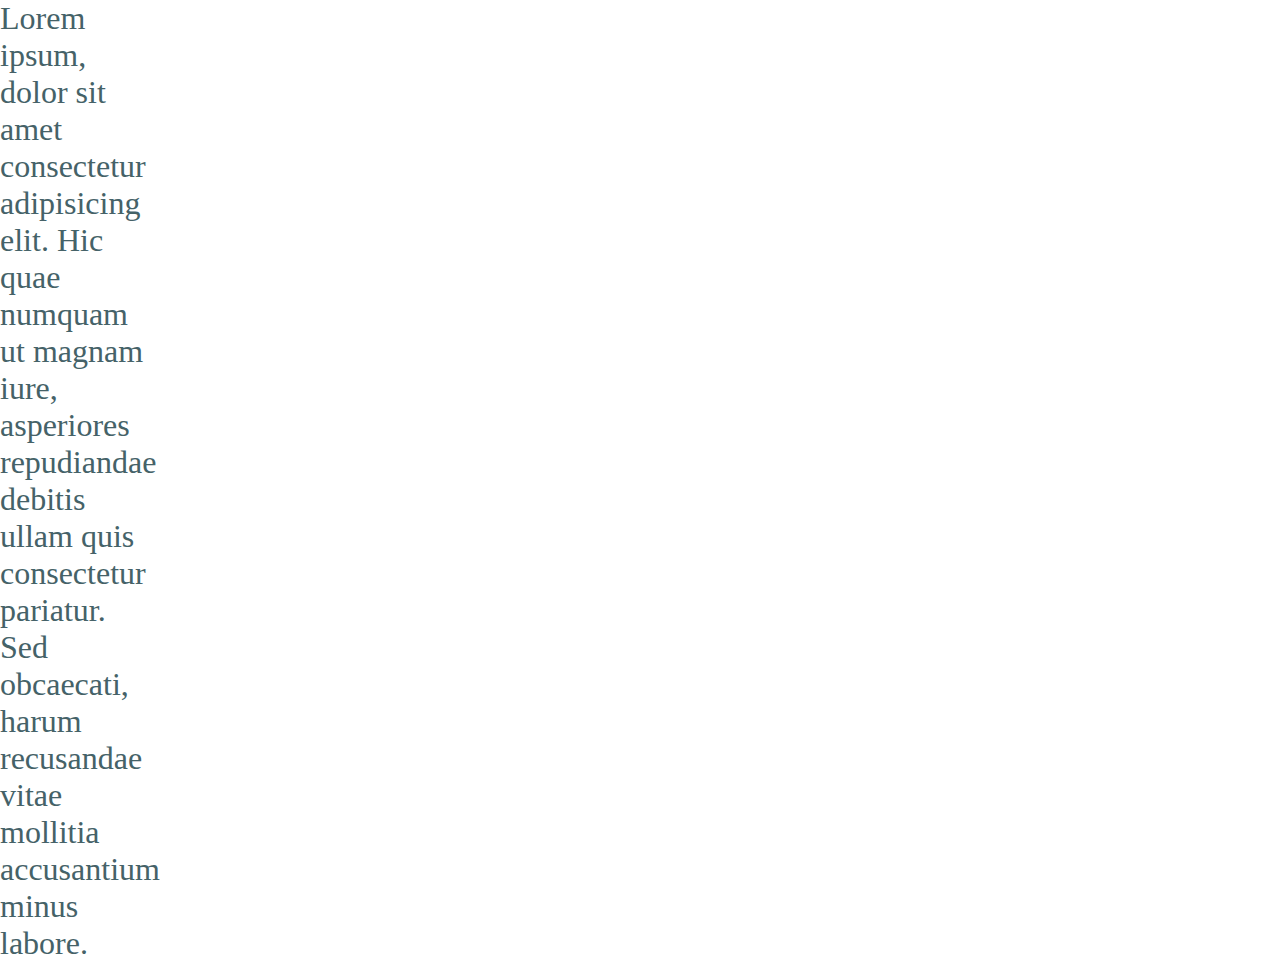
==== html/cv.html @ 2fe511b2 "clean du css et ajout du protopote raider" ====
<!DOCTYPE html>
<html lang="fr">
    <head>
        <meta charset="utf-8">
        <title>Le site de SombrePigeon</title>
        <link rel="stylesheet" href="css/style.css">
    </head>
    <body>
        Lorem ipsum, dolor sit amet consectetur adipisicing elit. Hic quae numquam ut magnam iure, asperiores repudiandae debitis ullam quis consectetur pariatur. Sed obcaecati, harum recusandae vitae mollitia accusantium minus labore.
    </body>
</html>
---- html/css/style.css ----
@import url(base.css);

body
{
    color: var(--color-theme-4);
    font-size: 2em;
    grid-template-rows: 
        min-content
        1fr
        min-content;
    grid-template-columns: min-content 1fr;
}

header,
nav,
footer
{
    background-color: var(--color-theme-1);
}

header,
footer
{
    grid-column: 1 /span 2;
    z-index: 1;
}

header
{
    font-size: 2em;
    text-align: center;
    box-shadow: 0px 1px 6px 0px rgba(0, 0, 0, 0.6);
}

nav
{
    grid-template-columns: min-content;
    grid-template-rows: min-content;
    grid-auto-rows: min-content;
    padding: var(--base-padding);
    gap: var(--base-padding);
    justify-content: center;
    overflow-y: scroll;
    
}


main
{
    background-color: var(--color-theme-2);
    overflow-y: scroll;
}

/*next 2 to render only one article 
-- last one is render whenthe target is empty*/
main > article:target ~ article:last-child,
main > article {
    display: none;
}

/* :last-child works, but for some reason article:last-child will not */
main > :last-child, main > article:target {
    display: grid;
    animation: fadeIn linear 1s;
}

article[id]::before,
section[id]::before
{
    content: attr(id);
    text-decoration: underline;
    text-transform:capitalize;
}

article,
section
{ 
    grid-template-columns: 1fr;
    grid-template-rows: min-content;
    grid-auto-rows: min-content;
}

article,
section
{
    padding: var(--base-padding);
    gap: var(--base-padding);
}

section
{
    padding-top: 0;
    padding-right: 0;
    padding-bottom: 0;
}

footer
{
    text-align: right;
    font-size: 0.8;
    box-shadow: 0px -1px 6px 0px rgba(0, 0, 0, 0.6);
}

a
{
    background-color: var(--color-theme-3);
    border-radius: 0.5em;
    padding: 0.4em;
    text-align: center;
    box-shadow: 1px 1px 6px 0px rgba(0, 0, 0, 0.6);
    transition: box-shadow 0.15s ease-in-out;
    text-decoration: none;
}

a, a:visited
{
    color: var(--color-theme-1);
}

a:hover
{
    box-shadow: 1px 1px 6px 6px rgba(0, 0, 0, 0.6);
}
/*lets go clean*/
article#twitch,
article#protopotes
{
    grid-template-rows: min-content min-content 1fr;
}

article#twitch > section:last-of-type,
article#protopotes > section:last-of-type
{
    grid-template-rows: 1fr min-content;
    padding-left: 0;
    gap: 0;
}

cite
{
    text-align: right;
    font-size: 0.6em;
}

@keyframes fadeIn {
    0% {opacity:0;}
  100% {opacity:1;}
}

@media screen and (orientation:portrait) {
    body
    {
        font-size: 3em;
    }
    nav
    {
        display: none;
    }
    main
    {
        grid-column: 1/span 2;
    }
}
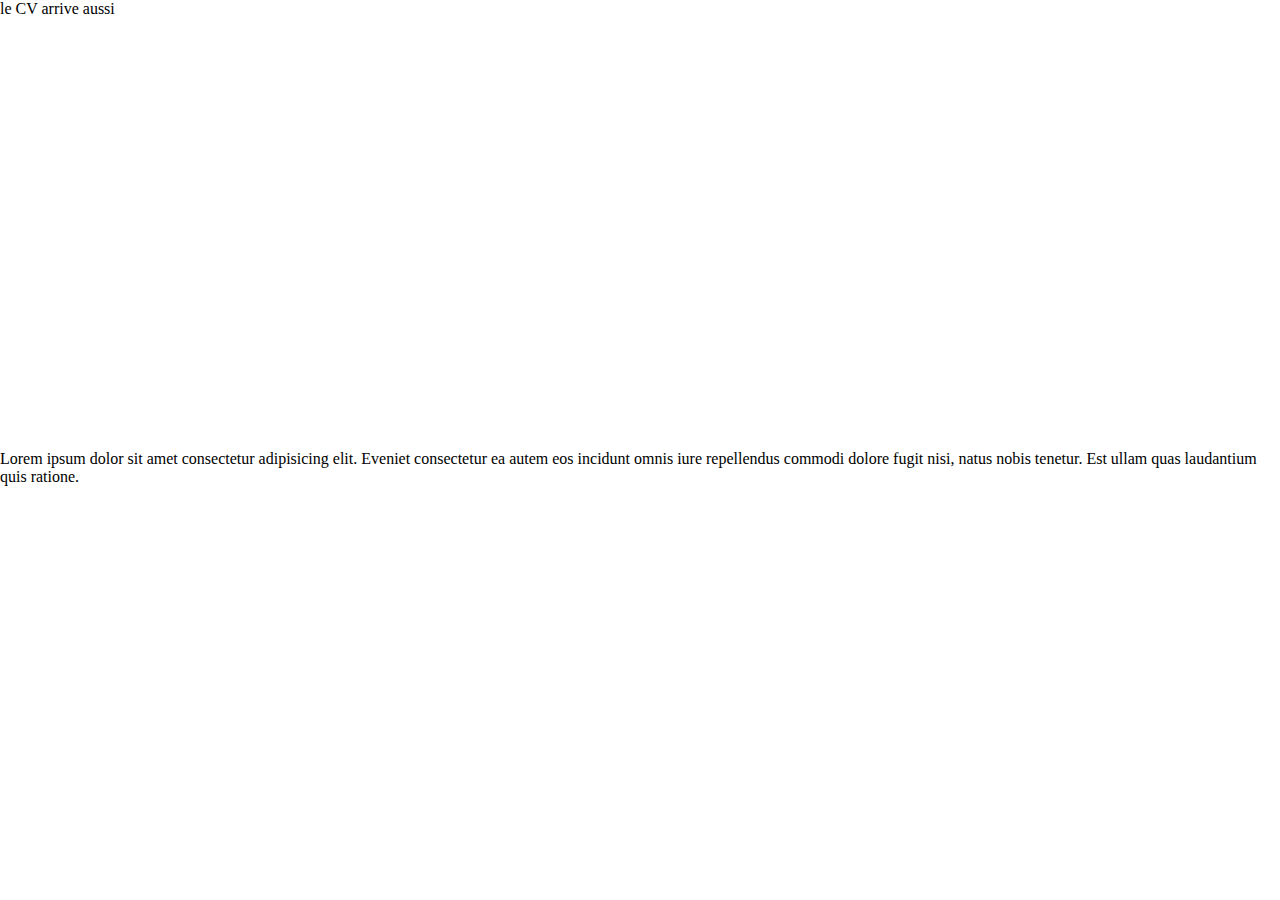
==== commit 4043a44b: "rework title html, replace protopotes page by website's link add cv" ====
--- a/html/cv.html
+++ b/html/cv.html
@@ -3,9 +3,12 @@
     <head>
         <meta charset="utf-8">
         <title>Le site de SombrePigeon</title>
-        <link rel="stylesheet" href="css/style.css">
+        <link rel="stylesheet" href="css/cv.css">
     </head>
     <body>
-        Lorem ipsum, dolor sit amet consectetur adipisicing elit. Hic quae numquam ut magnam iure, asperiores repudiandae debitis ullam quis consectetur pariatur. Sed obcaecati, harum recusandae vitae mollitia accusantium minus labore.
+            <header>le CV arrive aussi</header>
+            <main>
+                Lorem ipsum dolor sit amet consectetur adipisicing elit. Eveniet consectetur ea autem eos incidunt omnis iure repellendus commodi dolore fugit nisi, natus nobis tenetur. Est ullam quas laudantium quis ratione.
+            </main>
     </body>
 </html>--- a/html/css/cv.css
+++ b/html/css/cv.css
@@ -0,0 +1 @@
+@import url(base.css);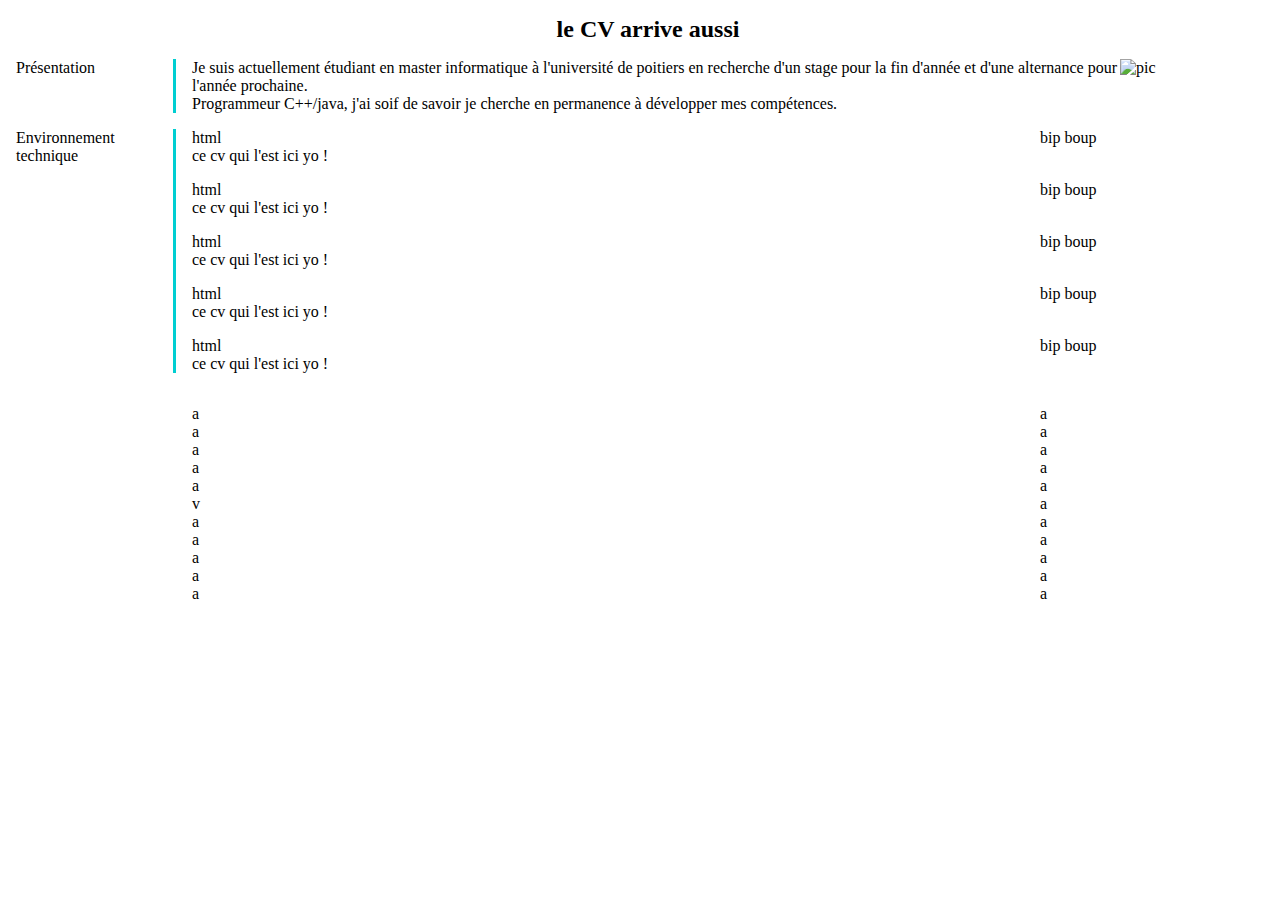
==== commit d082ac4d: "base structure" ====
--- a/html/cv.html
+++ b/html/cv.html
@@ -8,7 +8,99 @@
     <body>
             <header>le CV arrive aussi</header>
             <main>
-                Lorem ipsum dolor sit amet consectetur adipisicing elit. Eveniet consectetur ea autem eos incidunt omnis iure repellendus commodi dolore fugit nisi, natus nobis tenetur. Est ullam quas laudantium quis ratione.
+                <article id="presentation">
+                  <header>
+                      Présentation
+                  </header>
+                  <section>
+                    <section>
+                      <p>
+                        Je suis actuellement étudiant en master informatique à l'université de poitiers
+                        en recherche d'un stage pour la fin d'année et d'une alternance pour l'année
+                        prochaine.
+                      </p>
+                      <p>
+                        Programmeur C++/java, j'ai soif de savoir je cherche en permanence à
+                        développer mes compétences.
+                      </p>
+                    </section>
+                    <aside>
+                      <img src="id.jpg" alt="pic">
+                    </aside>
+                  </section>
+                </article>
+            
+                  <article id="environnement_technique">
+                    <header>
+                      Environnement technique
+                    </header>
+                    <section >
+                      <header>
+                        html
+                      </header>
+                      <section>
+                        ce cv qui l'est ici yo !
+                      </section>
+                      <aside>
+                        bip boup
+                      </aside>
+
+                      <header>
+                        html
+                      </header>
+                      <section>
+                        ce cv qui l'est ici yo !
+                      </section>
+                      <aside>
+                        bip boup
+                      </aside><header>
+                        html
+                      </header>
+                      <section>
+                        ce cv qui l'est ici yo !
+                      </section>
+                      <aside>
+                        bip boup
+                      </aside><header>
+                        html
+                      </header>
+                      <section>
+                        ce cv qui l'est ici yo !
+                      </section>
+                      <aside>
+                        bip boup
+                      </aside><header>
+                        html
+                      </header>
+                      <section>
+                        ce cv qui l'est ici yo !
+                      </section>
+                      <aside>
+                        bip boup
+                      </aside>
+                    </section>
+              
+                  </article>
+              
+                  <article id="formation">
+                    <section>
+                    </section>
+                    <section>
+                      <p>a</p>
+                      <p>a</p>
+                      <p>a</p>
+                      <p>a</p>
+                      <p>a</p>
+                      <p>a</p>
+                      <p>a</p>
+                      <p>a</p><p>a</p>
+                      <p>a</p>v<p>a</p><p>a</p><p>a</p><p>a</p><p>a</p>
+                      <p>a</p><p>a</p><p>a</p>
+                      <p>a</p><p>a</p><p>a</p>
+                    </section>
+                  </article>
+                  <article id="contact_me">
+                  </article>
             </main>
     </body>
 </html>--- a/html/css/cv.css
+++ b/html/css/cv.css
@@ -1 +1,96 @@
-@import url(base.css);+@import url(base.css);
+
+
+body
+{
+    overflow-y: scroll;
+    scroll-behavior: smooth;
+    background: linear-gradient(135deg, var(--color-lv2),var(--color-lv4));
+}
+
+/*mode document*/
+body,
+body *
+{
+    grid-template-rows: min-content;
+    grid-auto-rows: min-content;
+}
+
+/*pour faire une marge yay, c'est trop propre :'( */
+body
+{
+    margin: 1em;
+    width: calc(100% - 1em);
+}
+
+/*gaps*/
+body,
+body>main,
+body>main>article
+{
+    gap: 1em;
+}
+
+body>main>article>section>aside:not(:first-of-type),
+body>main>article>section>header:not(:first-of-type)
+{
+    margin-top: 1em;
+}
+
+/**/
+body>header
+{
+    font-size: 1.5em;
+    font-weight: bold;
+    text-align: center;
+    background-color: var(--color-lv5);
+}
+/*structure des articles*/
+body>main>article
+{
+    grid-template-columns: 10em 1fr;
+}
+
+body>main>article>header
+{
+    grid-column: 1;
+    border-right: darkturquoise solid;
+}
+
+body>main>article>section
+{
+    grid-column: 2;
+    grid-template-columns: 1fr 15em ;
+    grid-auto-flow: dense;
+}
+
+body>main>article>section>header
+{
+    grid-column: 1;
+}
+
+body>main>article>section>section
+{
+    grid-column: 1;
+}
+
+body>main>article>section>aside
+{
+    grid-column: 2;
+    grid-row :span 2;
+}
+
+/*spécific présentation*/
+body>main>article[id="presentation"]>section
+{
+    grid-template-columns: 1fr 10em;
+}
+
+
+footer
+{
+    font-size: 0.7em;
+    text-align: right;
+    background-color: var(--color-lv2);
+}
+
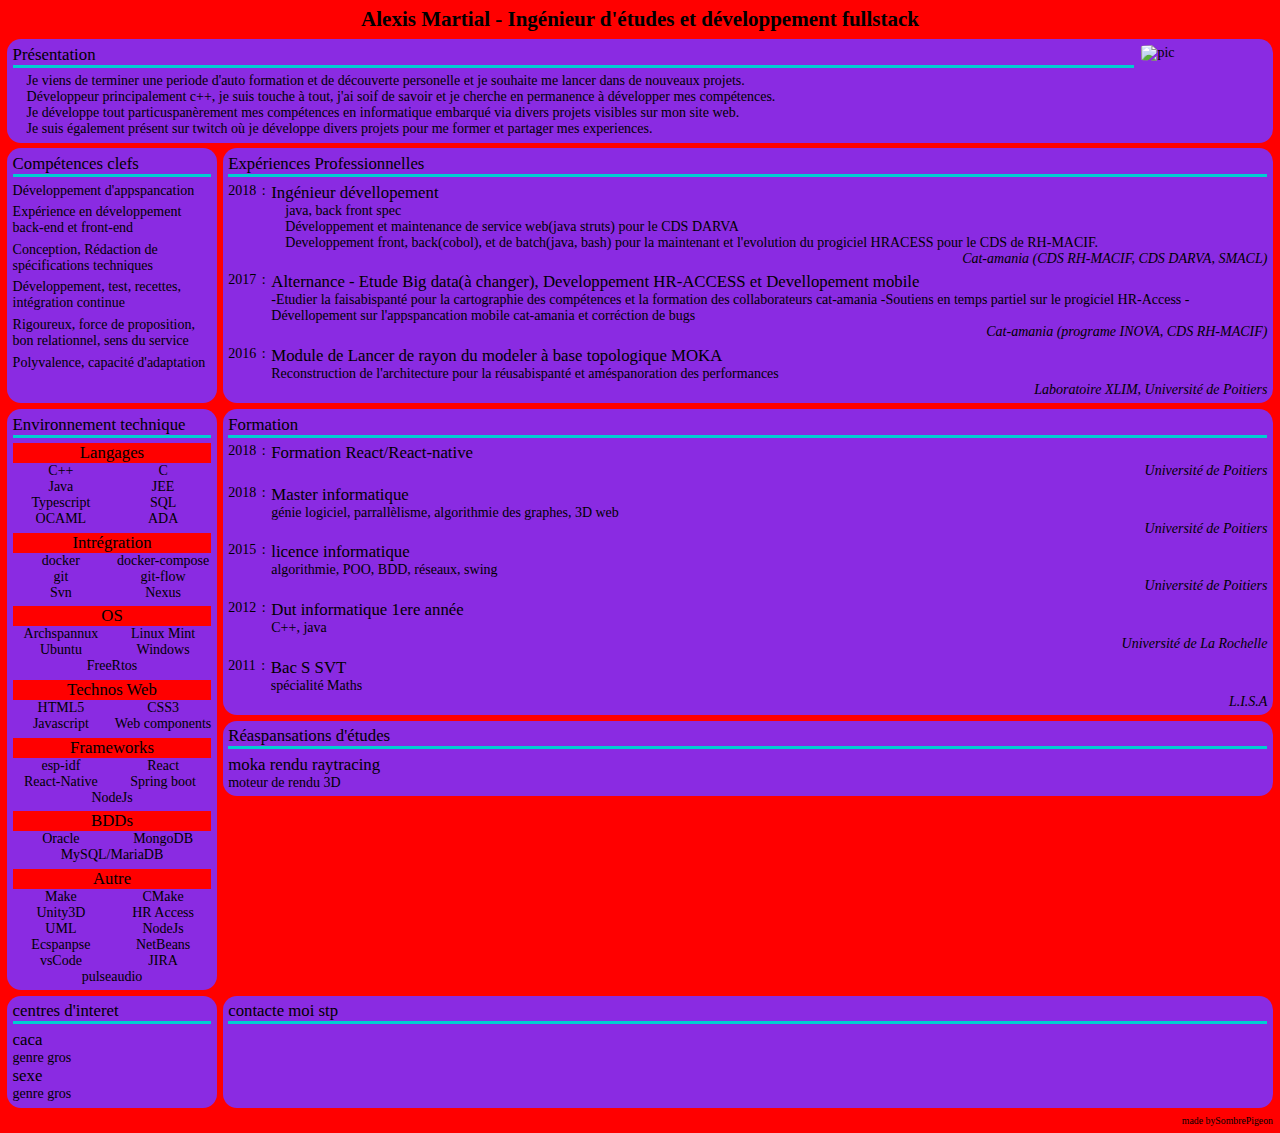
==== commit 77b5a82f: "change on build system and save tmp" ====
--- a/html/cv.html
+++ b/html/cv.html
@@ -1,106 +1,296 @@
 <!DOCTYPE html>
 <html lang="fr">
-    <head>
-        <meta charset="utf-8">
-        <title>Le site de SombrePigeon</title>
-        <link rel="stylesheet" href="css/cv.css">
-    </head>
+  <head>
+    <meta charset="utf-8">
+    <title>Le CV de SombrePigeon</title>
+    <link rel="stylesheet" href="css/cv.css">
+  </head>
     <body>
-            <header>le CV arrive aussi</header>
-            <main>
-                <article id="presentation">
-                  <header>
-                      Présentation
-                  </header>
-                  <section>
-                    <section>
-                      <p>
-                        Je suis actuellement étudiant en master informatique à l'université de poitiers
-                        en recherche d'un stage pour la fin d'année et d'une alternance pour l'année
-                        prochaine.
-                      </p>
-                      <p>
-                        Programmeur C++/java, j'ai soif de savoir je cherche en permanence à
-                        développer mes compétences.
-                      </p>
-                    </section>
-                    <aside>
-                      <img src="id.jpg" alt="pic">
-                    </aside>
-                  </section>
-                </article>
-            
-                  <article id="environnement_technique">
-                    <header>
-                      Environnement technique
-                    </header>
-                    <section >
-                      <header>
-                        html
-                      </header>
-                      <section>
-                        ce cv qui l'est ici yo !
-                      </section>
-                      <aside>
-                        bip boup
-                      </aside>
+      <header>Alexis Martial - Ingénieur d'études et développement fullstack</header>
+      <main>
+        <article id="presentation">
+          <header>
+              Présentation
+          </header>
+          <section>
+            <p>
+                Je viens de terminer une periode d'auto formation et de découverte personelle 
+                et je souhaite me lancer dans de nouveaux projets.
+            </p>
+            <p>
+                Développeur principalement c++, je suis touche à tout, j'ai soif de savoir et 
+                je cherche en permanence à développer mes compétences.
+            </p>
+            <p>
+                Je développe tout particuspanèrement mes compétences en informatique embarqué via divers 
+                projets visibles sur mon site web.
+            </p>
+            <p>
+              Je suis également présent sur twitch où je développe divers projets pour me former 
+              et partager mes experiences.
+            </p>
+          </section>
+          <aside>
+              <img src="id.jpg" alt="pic">
+          </aside>
+        </article>
 
-                      <header>
-                        html
-                      </header>
-                      <section>
-                        ce cv qui l'est ici yo !
-                      </section>
-                      <aside>
-                        bip boup
-                      </aside><header>
-                        html
-                      </header>
-                      <section>
-                        ce cv qui l'est ici yo !
-                      </section>
-                      <aside>
-                        bip boup
-                      </aside><header>
-                        html
-                      </header>
-                      <section>
-                        ce cv qui l'est ici yo !
-                      </section>
-                      <aside>
-                        bip boup
-                      </aside><header>
-                        html
-                      </header>
-                      <section>
-                        ce cv qui l'est ici yo !
-                      </section>
-                      <aside>
-                        bip boup
-                      </aside>
-                    </section>
-              
-                  </article>
-              
-                  <article id="formation">
-                    <section>
-                    </section>
-                    <section>
-                      <p>a</p>
-                      <p>a</p>
-                      <p>a</p>
-                      <p>a</p>
-                      <p>a</p>
-                      <p>a</p>
-                      <p>a</p>
-                      <p>a</p><p>a</p>
-                      <p>a</p>v<p>a</p><p>a</p><p>a</p><p>a</p><p>a</p>
-                      <p>a</p><p>a</p><p>a</p>
-                      <p>a</p><p>a</p><p>a</p>
-                    </section>
-                  </article>
-                  <article id="contact_me">
-                  </article>
-            </main>
+        <article id="competences_clefs">
+          <header>
+              Compétences clefs
+          </header>
+          <span>Développement d'appspancation</span>
+          <span>Expérience en développement back-end et front-end</span>
+          <span>Conception, Rédaction de spécifications techniques</span>
+          <span>Développement, test, recettes, intégration continue</span>
+          <span>Rigoureux, force de proposition, bon relationnel, sens du service</span>
+          <span>Polyvalence, capacité d'adaptation</span>
+        </article>
+        <article id="environnement_technique">
+          <header>
+            Environnement technique
+          </header>
+          <section>
+            <header>
+              Langages
+            </header>
+            <span>C++</span>
+            <span>C</span>
+            <span>Java</span>
+            <span>JEE</span>
+            <span>Typescript</span>
+            <span>SQL</span>
+            <span>OCAML</span>
+            <span>ADA</span>
+          </section>
+          <section>
+            <header>
+              Intrégration
+            </header>
+            <span>docker</span>
+            <span>docker-compose</span>
+            <span>git</span>
+            <span>git-flow</span>
+            <span>Svn</span>
+            <span>Nexus</span>
+          </section>
+          <section>
+            <header>
+              OS
+            </header>
+            <span>Archspannux</span>
+            <span>Linux Mint</span>
+            <span>Ubuntu</span>
+            <span>Windows</span>
+            <span>FreeRtos</span>
+          </section>
+          <section>
+            <header>
+              Technos Web
+            </header>
+            <span>HTML5</span>
+            <span>CSS3</span>
+            <span>Javascript</span>
+            <span>Web components</span>
+          </section>
+          <section>
+            <header>
+              Frameworks
+            </header>
+            <span>esp-idf</span>
+            <span>React</span>
+            <span>React-Native</span>
+            <span>Spring boot</span>
+            <span>NodeJs</span>
+          </section>
+          <section>
+            <header>
+              BDDs
+            </header>
+            <span>Oracle</span>
+            <span>MongoDB</span>
+            <span>MySQL/MariaDB</span>
+          </section>
+          <section>
+            <header>
+              Autre
+            </header>
+            <span>Make</span>
+            <span>CMake</span>
+            <span>Unity3D</span>
+            <span>HR Access</span>
+            <span>UML</span>
+            <span>NodeJs</span>
+            <span>Ecspanpse</span>
+            <span>NetBeans</span>
+            <span>vsCode</span>
+            <span>JIRA</span>
+            <span>pulseaudio</span>
+          </section>
+        </article>
+        <article id="experiences_professionnelles">
+          <header>
+            Expériences Professionnelles
+          </header>
+          <section>
+            <time datetime="2018">
+            </time>
+            <header>
+              Ingénieur dévellopement
+            </header>
+            <span>
+              <p>
+                java, back front spec
+              </p>
+              <p>
+                Développement et maintenance de service web(java struts) pour le CDS DARVA
+              </p>
+              <p>
+                Developpement front, back(cobol), et de batch(java, bash) pour la maintenant 
+                et l'evolution du progiciel HRACESS pour le CDS de RH-MACIF.
+              </p>
+            </span>
+            <address>
+              Cat-amania (CDS RH-MACIF, CDS DARVA, SMACL)
+            </address>
+          </section>
+          <section>
+            <time datetime="2017">
+            </time>
+            <header>
+              Alternance - Etude Big data(à changer), Developpement HR-ACCESS et Devellopement mobile
+            </header>
+            <span>
+              -Etudier la faisabispanté pour la cartographie des compétences et la formation des collaborateurs cat-amania
+              -Soutiens en temps partiel sur le progiciel HR-Access
+              -Dévellopement sur l'appspancation mobile cat-amania et corréction de bugs
+            </span>
+            <address>
+              Cat-amania (programe INOVA, CDS RH-MACIF)
+            </address>
+          </section>
+          <section>
+            <time datetime="2016">
+            </time>
+            <header>
+              Module de Lancer de rayon du modeler à base topologique MOKA
+            </header>
+            <span>
+              Reconstruction de l'architecture pour la réusabispanté et améspanoration des performances
+            </span>
+            <address>
+              Laboratoire XLIM, Université de Poitiers
+            </address>
+          </section>
+        </article>
+        
+        <article id="formation">
+          <header>
+            Formation
+          </header>
+          <section >
+            <time datetime="2018">
+            </time>
+            <header>
+              Formation React/React-native
+            </header>
+            <address>
+              Université de Poitiers
+            </address>
+          </section>
+          <section>
+            <time datetime="2018">
+            </time>
+            <header>
+              Master informatique
+            </header>
+            <span>
+              génie logiciel, parrallèlisme, algorithmie des graphes, 3D web
+            </span>
+            <address>
+              Université de Poitiers
+            </address>
+          </section>
+          <section>
+            <time datetime="2015">
+            </time>
+            <header>
+              licence informatique
+            </header>
+            <span>
+              algorithmie, POO, BDD, réseaux, swing
+            </span>
+            <address>
+              Université de Poitiers
+            </address>
+          </section>
+          <section>
+            <time datetime="2012">
+            </time>
+            <header>
+              Dut informatique 1ere année
+            </header>
+            <span>
+              C++, java
+            </span>
+            <address>
+              Université de La Rochelle
+            </address>
+          </section>
+          <section>
+            <time datetime="2011">
+            </time>
+            <header>
+              Bac S SVT 
+            </header>
+            <span>
+              spécialité Maths
+            </span>
+            <address>
+              L.I.S.A
+            </address>
+          </section>
+        </article>
+
+        <article id="realisations_d_etudes">
+          <header>
+            Réaspansations d'études
+          </header>
+          <section>
+            <header>
+              moka rendu raytracing
+            </header>
+            <section>
+              moteur de rendu 3D
+            </section>
+          </section>
+        </article>
+        <article id="centres_d_interet">
+          <header>
+            centres d'interet
+          </header>
+          <section>
+            <header>
+              caca
+            </header>
+            <section>
+              genre gros
+            </section>
+            <header>
+              sexe
+            </header>
+            <section>
+              genre gros
+            </section>
+          </section>
+        </article>
+
+        <article id="contact_me">
+          <header>contacte moi stp</header>
+        </article>
+      </main>
+      <footer>
+        <span>made by </span><span>SombrePigeon</span>
+      </footer>
     </body>
 </html>--- a/html/css/cv.css
+++ b/html/css/cv.css
@@ -1,96 +1,17 @@
-@import url(base.css);
+@import url(cv/reset.css);
+@import url(cv/config.css);
+@import url(cv/document.css);
+@import url(cv/main.css);
+@import url(cv/articles.css);
+@import url(cv/articles/environnement_technique.css);
+@import url(cv/articles/experiences_et_formation.css);
+@import url(cv/articles/formation.css);
+@import url(cv/print.css);
 
 
-body
-{
-    overflow-y: scroll;
-    scroll-behavior: smooth;
-    background: linear-gradient(135deg, var(--color-lv2),var(--color-lv4));
-}
-
-/*mode document*/
-body,
-body *
-{
-    grid-template-rows: min-content;
-    grid-auto-rows: min-content;
-}
-
-/*pour faire une marge yay, c'est trop propre :'( */
-body
-{
-    margin: 1em;
-    width: calc(100% - 1em);
-}
-
-/*gaps*/
-body,
-body>main,
-body>main>article
-{
-    gap: 1em;
-}
-
-body>main>article>section>aside:not(:first-of-type),
-body>main>article>section>header:not(:first-of-type)
-{
-    margin-top: 1em;
-}
-
-/**/
-body>header
-{
-    font-size: 1.5em;
-    font-weight: bold;
-    text-align: center;
-    background-color: var(--color-lv5);
-}
-/*structure des articles*/
-body>main>article
-{
-    grid-template-columns: 10em 1fr;
-}
-
-body>main>article>header
-{
-    grid-column: 1;
-    border-right: darkturquoise solid;
-}
-
-body>main>article>section
-{
-    grid-column: 2;
-    grid-template-columns: 1fr 15em ;
-    grid-auto-flow: dense;
-}
-
-body>main>article>section>header
-{
-    grid-column: 1;
-}
-
-body>main>article>section>section
-{
-    grid-column: 1;
-}
-
-body>main>article>section>aside
-{
-    grid-column: 2;
-    grid-row :span 2;
-}
-
 /*spécific présentation*/
-body>main>article[id="presentation"]>section
-{
-    grid-template-columns: 1fr 10em;
-}
 
 
-footer
-{
-    font-size: 0.7em;
-    text-align: right;
-    background-color: var(--color-lv2);
-}
 
+
+
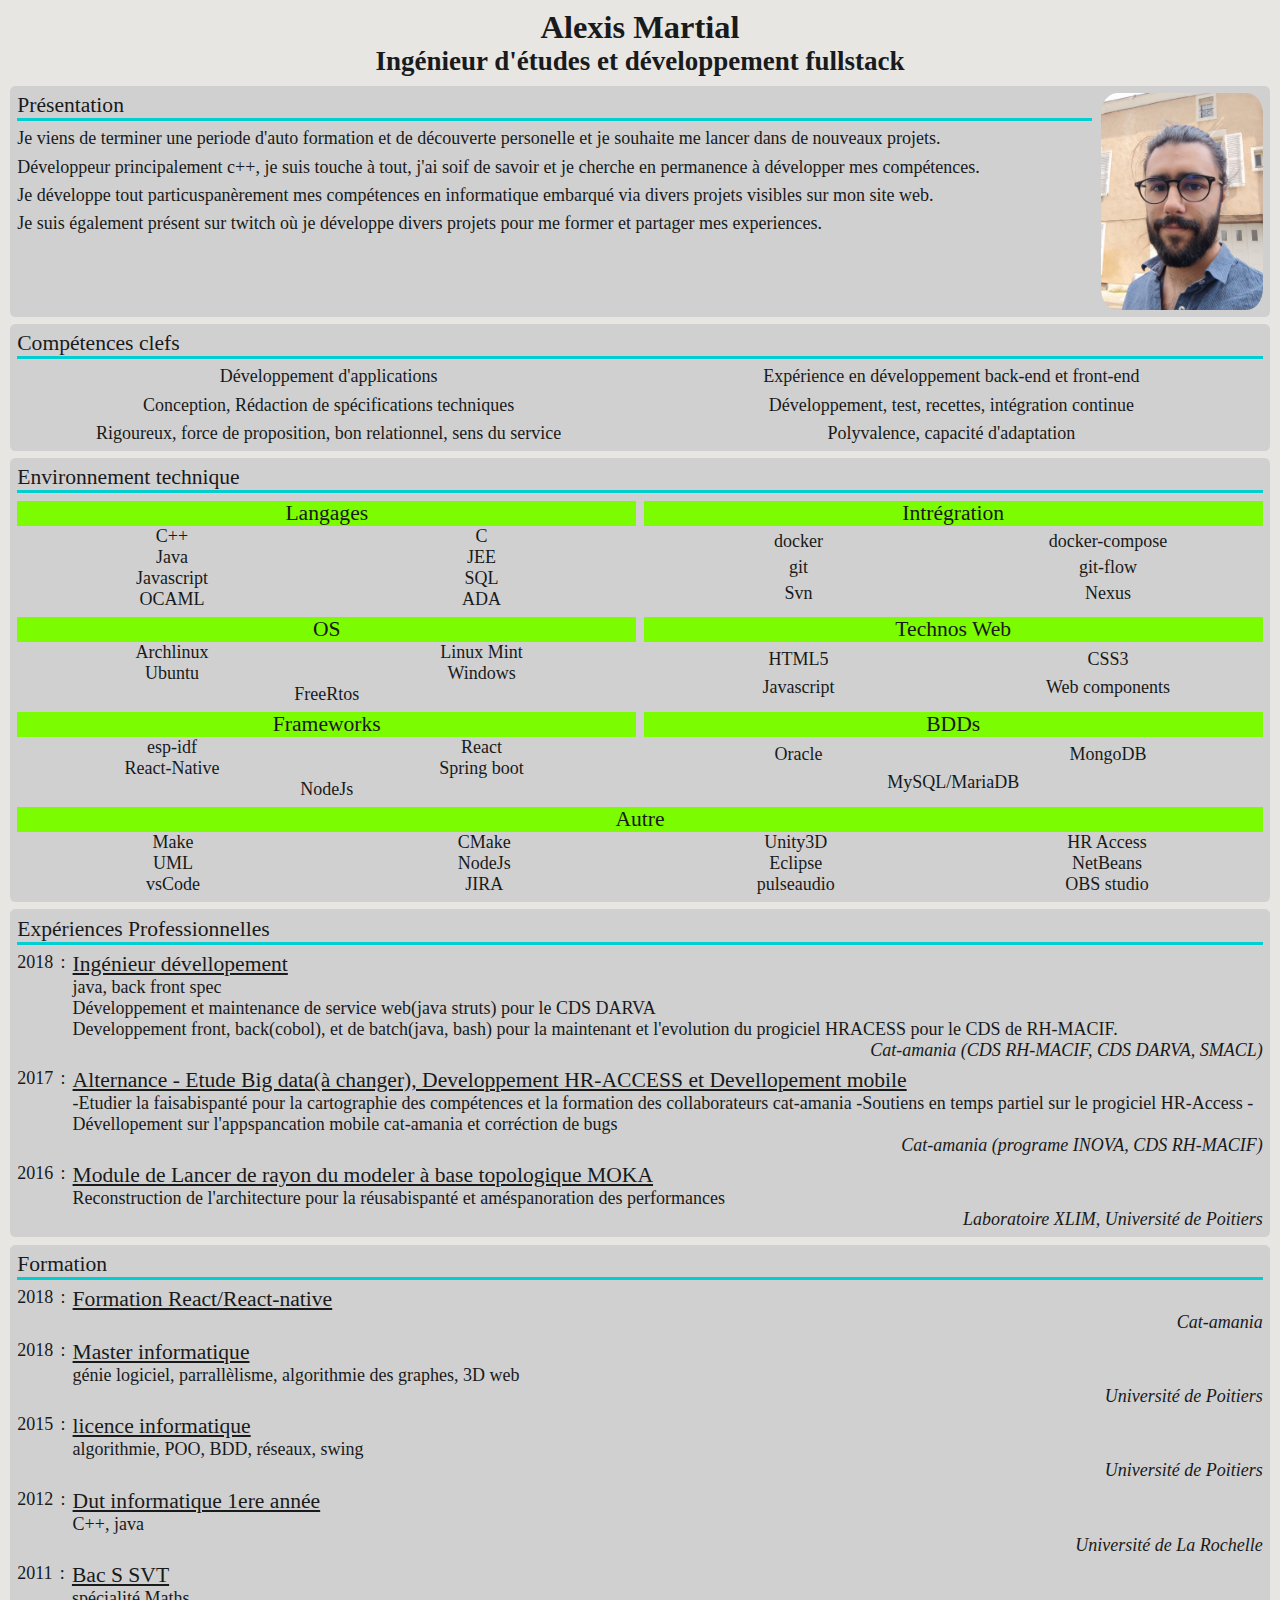
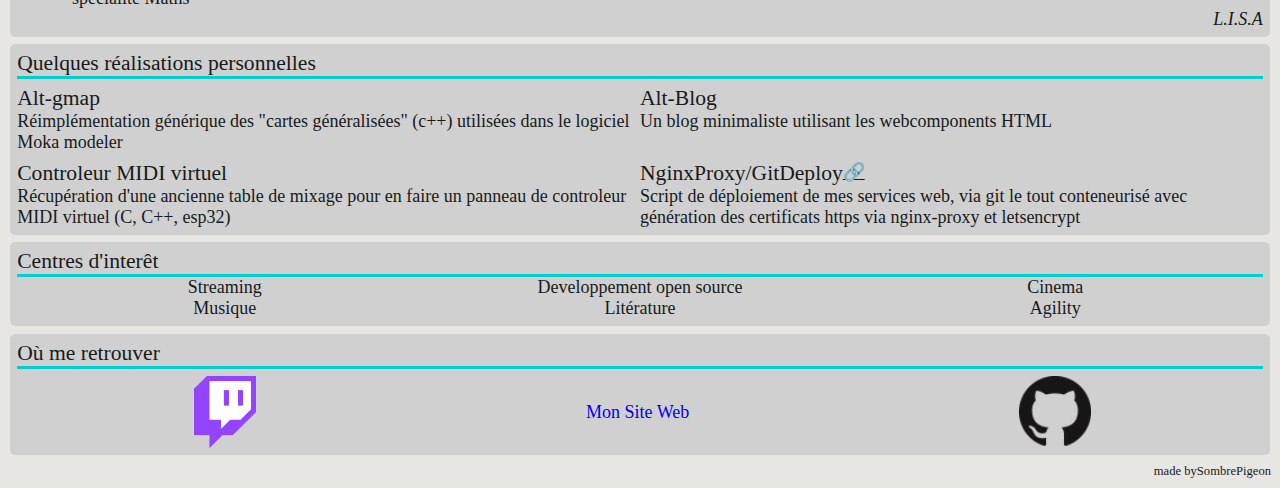
==== commit db896b9a: "almost finished" ====
--- a/html/cv.html
+++ b/html/cv.html
@@ -6,7 +6,7 @@
     <link rel="stylesheet" href="css/cv.css">
   </head>
     <body>
-      <header>Alexis Martial - Ingénieur d'études et développement fullstack</header>
+      <header><header>Alexis Martial</header><span>Ingénieur d'études et développement fullstack</span></header>
       <main>
         <article id="presentation">
           <header>
@@ -31,15 +31,14 @@
             </p>
           </section>
           <aside>
-              <img src="id.jpg" alt="pic">
+              <img src="id.jpg" alt="Mon portrait">
           </aside>
         </article>
-
         <article id="competences_clefs">
           <header>
               Compétences clefs
           </header>
-          <span>Développement d'appspancation</span>
+          <span>Développement d'applications</span>
           <span>Expérience en développement back-end et front-end</span>
           <span>Conception, Rédaction de spécifications techniques</span>
           <span>Développement, test, recettes, intégration continue</span>
@@ -58,7 +57,7 @@
             <span>C</span>
             <span>Java</span>
             <span>JEE</span>
-            <span>Typescript</span>
+            <span>Javascript</span>
             <span>SQL</span>
             <span>OCAML</span>
             <span>ADA</span>
@@ -78,7 +77,7 @@
             <header>
               OS
             </header>
-            <span>Archspannux</span>
+            <span>Archlinux</span>
             <span>Linux Mint</span>
             <span>Ubuntu</span>
             <span>Windows</span>
@@ -121,11 +120,12 @@
             <span>HR Access</span>
             <span>UML</span>
             <span>NodeJs</span>
-            <span>Ecspanpse</span>
+            <span>Eclipse</span>
             <span>NetBeans</span>
             <span>vsCode</span>
             <span>JIRA</span>
             <span>pulseaudio</span>
+            <span>OBS studio</span>
           </section>
         </article>
         <article id="experiences_professionnelles">
@@ -183,7 +183,6 @@
             </address>
           </section>
         </article>
-        
         <article id="formation">
           <header>
             Formation
@@ -195,36 +194,36 @@
               Formation React/React-native
             </header>
             <address>
+              Cat-amania
+            </address>
+          </section>
+          <section>
+            <time datetime="2018">
+            </time>
+            <header>
+              Master informatique
+            </header>
+            <span>
+              génie logiciel, parrallèlisme, algorithmie des graphes, 3D web
+            </span>
+            <address>
               Université de Poitiers
             </address>
           </section>
           <section>
-            <time datetime="2018">
-            </time>
-            <header>
-              Master informatique
-            </header>
-            <span>
-              génie logiciel, parrallèlisme, algorithmie des graphes, 3D web
+            <time datetime="2015">
+            </time>
+            <header>
+              licence informatique
+            </header>
+            <span>
+              algorithmie, POO, BDD, réseaux, swing
             </span>
             <address>
               Université de Poitiers
             </address>
           </section>
           <section>
-            <time datetime="2015">
-            </time>
-            <header>
-              licence informatique
-            </header>
-            <span>
-              algorithmie, POO, BDD, réseaux, swing
-            </span>
-            <address>
-              Université de Poitiers
-            </address>
-          </section>
-          <section>
             <time datetime="2012">
             </time>
             <header>
@@ -251,42 +250,77 @@
             </address>
           </section>
         </article>
-
-        <article id="realisations_d_etudes">
-          <header>
-            Réaspansations d'études
-          </header>
-          <section>
-            <header>
-              moka rendu raytracing
-            </header>
-            <section>
-              moteur de rendu 3D
-            </section>
+        <article id="realisations">
+          <header>
+            Quelques réalisations personnelles
+          </header>
+          <section>
+            <header>
+              Alt-gmap
+            </header>
+            <p>
+              Réimplémentation générique des "cartes généralisées" (c++) utilisées dans le logiciel Moka modeler
+            </p>
+          </section>
+          <section>
+            <header>
+              Alt-Blog
+            </header>
+            <p>
+              Un blog minimaliste utilisant les webcomponents HTML
+            </p>
+ 
+          </section>
+          <section>
+            <header>
+              Controleur MIDI virtuel
+            </header>
+            <p>
+              Récupération d'une ancienne table de mixage pour en faire un panneau de controleur MIDI virtuel
+               (C, C++, esp32)
+            </p>
+            
+          </section>
+          <section>
+            <header>
+              NginxProxy/GitDeploy
+            </header>
+            <p>
+              Script de déploiement de mes services web,
+               via git le tout conteneurisé avec génération des certificats https via nginx-proxy et letsencrypt
+            </p>
+            <a href="https://github.com/SombrePigeon/nginxProxyGitDeploy"></a>
           </section>
         </article>
         <article id="centres_d_interet">
           <header>
-            centres d'interet
-          </header>
-          <section>
-            <header>
-              caca
-            </header>
-            <section>
-              genre gros
-            </section>
-            <header>
-              sexe
-            </header>
-            <section>
-              genre gros
-            </section>
-          </section>
+            Centres d'interêt
+          </header>
+          <span>
+            Streaming
+          </span>
+          <span>
+            Developpement open source
+          </span>
+          <span>
+            Cinema
+          </span>
+          <span>
+            Musique
+          </span>
+          <span>
+            Litérature
+          </span>
+          <span>
+            Agility
+          </span>
         </article>
 
         <article id="contact_me">
-          <header>contacte moi stp</header>
+          <header>Où me retrouver</header>
+          <a href="https://twitch.tv/sombrepigeon"></a>
+          <a href="https://sombrepigeon.fr"></a>
+          <a href="https://github.com/SombrePigeon"></a>
         </article>
       </main>
       <footer>
--- a/html/css/cv.css
+++ b/html/css/cv.css
@@ -1,11 +1,15 @@
 @import url(cv/reset.css);
 @import url(cv/config.css);
-@import url(cv/document.css);
+@import url(cv/base.css);
 @import url(cv/main.css);
 @import url(cv/articles.css);
+@import url(cv/articles/presentation.css);
+@import url(cv/articles/competences_clefs.css);
 @import url(cv/articles/environnement_technique.css);
 @import url(cv/articles/experiences_et_formation.css);
-@import url(cv/articles/formation.css);
+@import url(cv/articles/realisations.css);
+@import url(cv/articles/centres_d_interet.css);
+@import url(cv/articles/contact_me.css);
 @import url(cv/print.css);
 
 
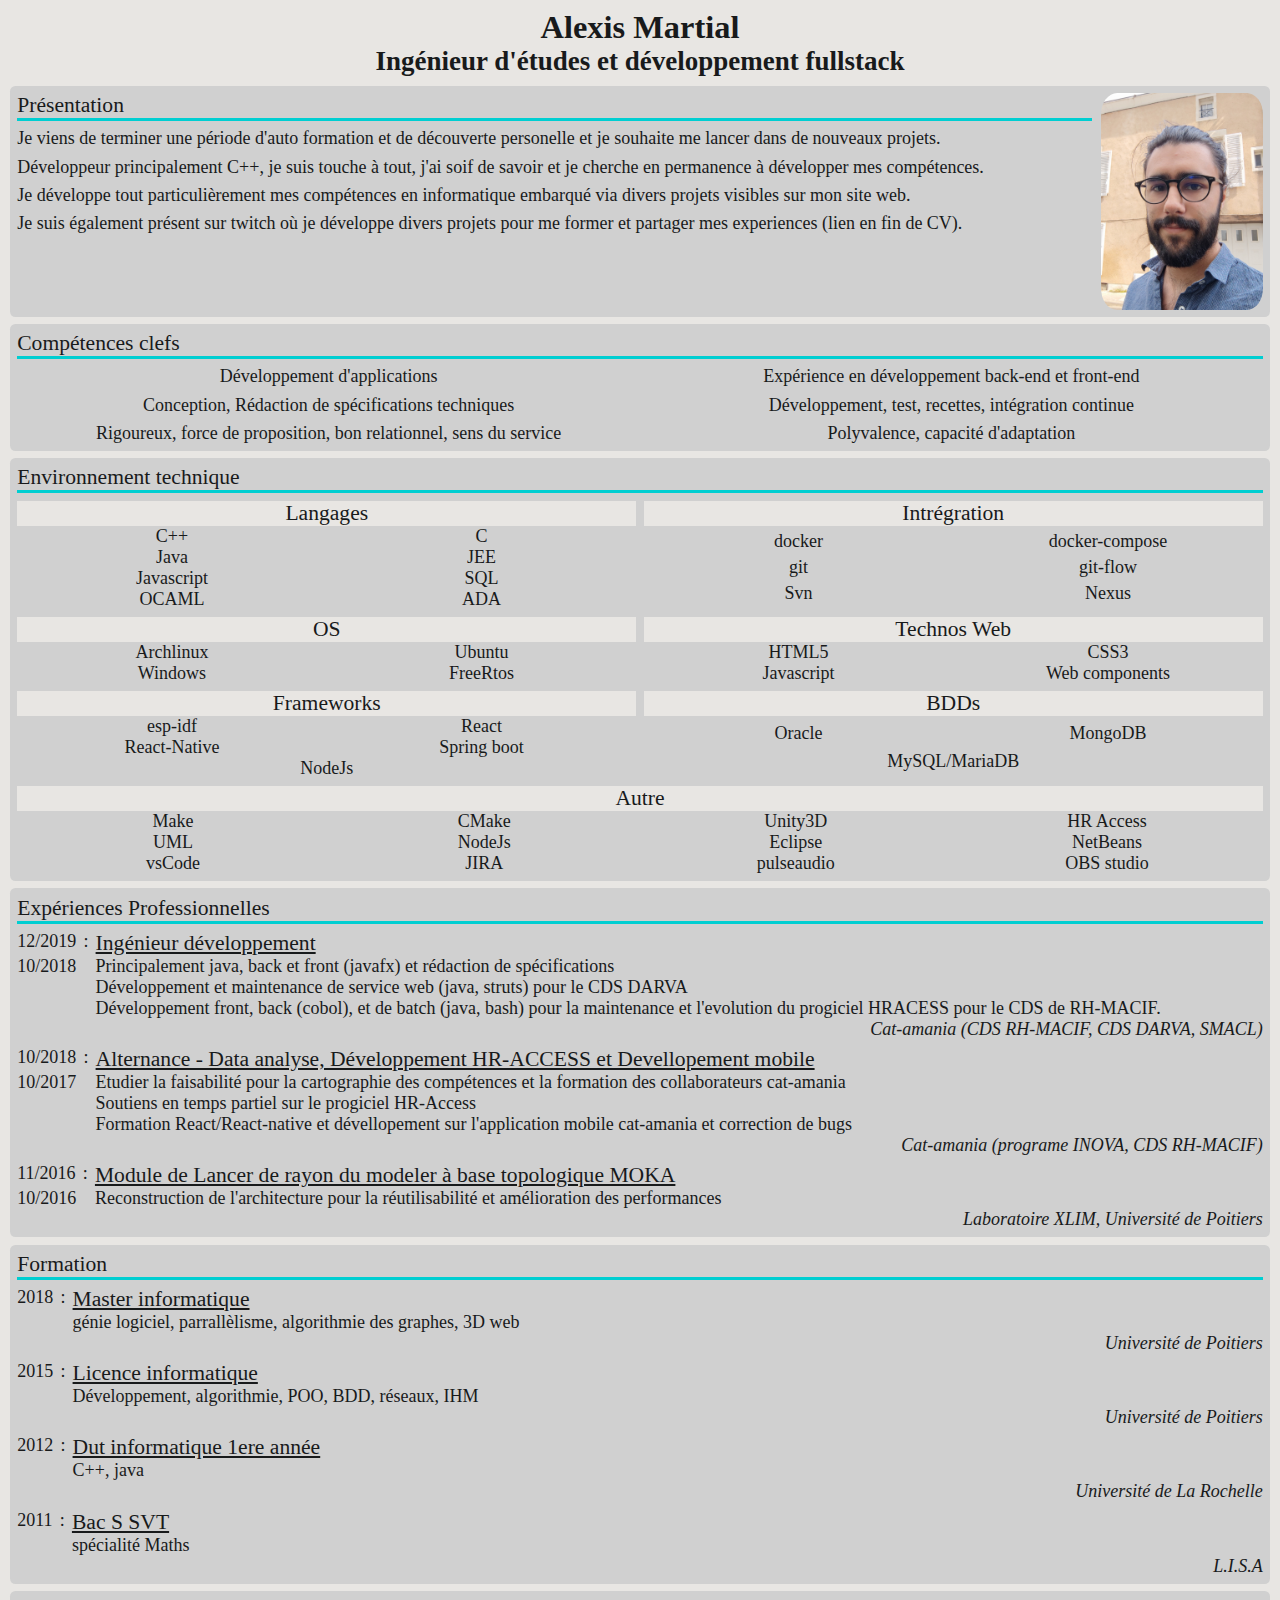
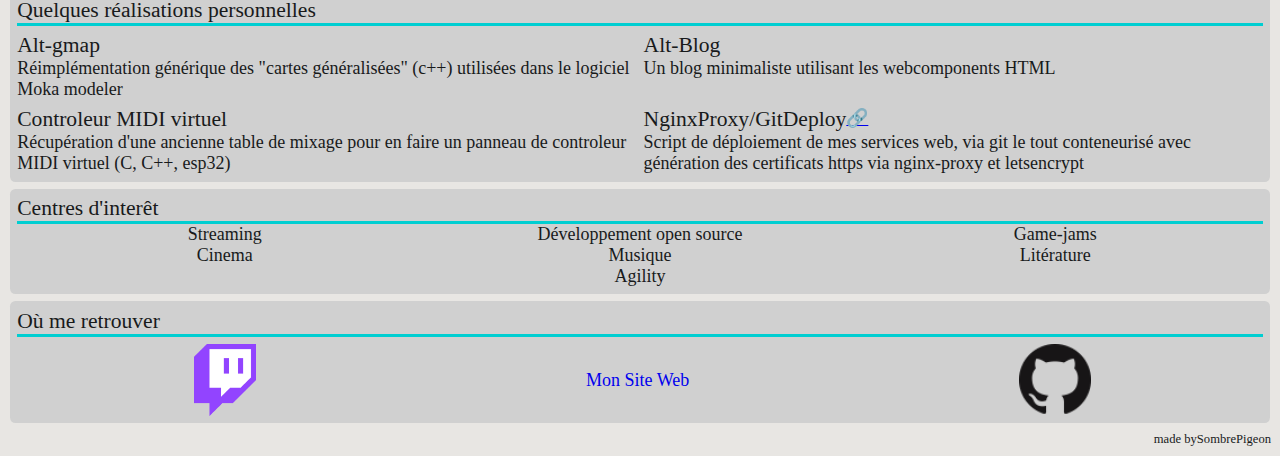
==== commit 82ec73b9: "correction diversions" ====
--- a/html/cv.html
+++ b/html/cv.html
@@ -2,7 +2,7 @@
 <html lang="fr">
   <head>
     <meta charset="utf-8">
-    <title>Le CV de SombrePigeon</title>
+    <title>CV Alexis Martial</title>
     <link rel="stylesheet" href="css/cv.css">
   </head>
     <body>
@@ -14,20 +14,20 @@
           </header>
           <section>
             <p>
-                Je viens de terminer une periode d'auto formation et de découverte personelle 
+                Je viens de terminer une période d'auto formation et de découverte personelle 
                 et je souhaite me lancer dans de nouveaux projets.
             </p>
             <p>
-                Développeur principalement c++, je suis touche à tout, j'ai soif de savoir et 
+                Développeur principalement C++, je suis touche à tout, j'ai soif de savoir et 
                 je cherche en permanence à développer mes compétences.
             </p>
             <p>
-                Je développe tout particuspanèrement mes compétences en informatique embarqué via divers 
+                Je développe tout particulièrement mes compétences en informatique embarqué via divers 
                 projets visibles sur mon site web.
             </p>
             <p>
               Je suis également présent sur twitch où je développe divers projets pour me former 
-              et partager mes experiences.
+              et partager mes experiences (lien en fin de CV).
             </p>
           </section>
           <aside>
@@ -78,7 +78,6 @@
               OS
             </header>
             <span>Archlinux</span>
-            <span>Linux Mint</span>
             <span>Ubuntu</span>
             <span>Windows</span>
             <span>FreeRtos</span>
@@ -133,74 +132,78 @@
             Expériences Professionnelles
           </header>
           <section>
+            <time datetime="12/2019">
+            </time>
+            <time datetime="10/2018">
+            </time>
+            <header>
+              Ingénieur développement
+            </header>
+            <span>
+              <p>
+                Principalement java, back et front (javafx) et rédaction de spécifications
+              </p>
+              <p>
+                Développement et maintenance de service web (java, struts) pour le CDS DARVA
+              </p>
+              <p>
+                Développement front, back (cobol), et de batch (java, bash) pour la maintenance 
+                et l'evolution du progiciel HRACESS pour le CDS de RH-MACIF.
+              </p>
+            </span>
+            <address>
+              Cat-amania (CDS RH-MACIF, CDS DARVA, SMACL)
+            </address>
+          </section>
+          <section>
+            <time datetime="10/2018">
+            </time>
+            <time datetime="10/2017">
+            </time>
+            <header>
+              Alternance - Data analyse, Développement HR-ACCESS et Devellopement mobile
+            </header>
+            <span>
+              <p>
+                Etudier la faisabilité pour la cartographie des compétences et la formation des collaborateurs cat-amania
+              </p>
+              <p>
+                Soutiens en temps partiel sur le progiciel HR-Access
+              </p>
+              <p>
+                Formation React/React-native et dévellopement sur l'application mobile cat-amania et correction de bugs
+              </p>
+            </span>
+            <address>
+              Cat-amania (programe INOVA, CDS RH-MACIF)
+            </address>
+          </section>
+          <section>
+            <time datetime="11/2016">
+            </time>
+            <time datetime="10/2016">
+            </time>
+            <header>
+              Module de Lancer de rayon du modeler à base topologique MOKA
+            </header>
+            <span>
+              <p>
+                Reconstruction de l'architecture pour la réutilisabilité et amélioration des performances
+              </p>
+            </span>
+            <address>
+              Laboratoire XLIM, Université de Poitiers
+            </address>
+          </section>
+        </article>
+        <article id="formation">
+          <header>
+            Formation
+          </header>
+          <section>
             <time datetime="2018">
             </time>
             <header>
-              Ingénieur dévellopement
-            </header>
-            <span>
-              <p>
-                java, back front spec
-              </p>
-              <p>
-                Développement et maintenance de service web(java struts) pour le CDS DARVA
-              </p>
-              <p>
-                Developpement front, back(cobol), et de batch(java, bash) pour la maintenant 
-                et l'evolution du progiciel HRACESS pour le CDS de RH-MACIF.
-              </p>
-            </span>
-            <address>
-              Cat-amania (CDS RH-MACIF, CDS DARVA, SMACL)
-            </address>
-          </section>
-          <section>
-            <time datetime="2017">
-            </time>
-            <header>
-              Alternance - Etude Big data(à changer), Developpement HR-ACCESS et Devellopement mobile
-            </header>
-            <span>
-              -Etudier la faisabispanté pour la cartographie des compétences et la formation des collaborateurs cat-amania
-              -Soutiens en temps partiel sur le progiciel HR-Access
-              -Dévellopement sur l'appspancation mobile cat-amania et corréction de bugs
-            </span>
-            <address>
-              Cat-amania (programe INOVA, CDS RH-MACIF)
-            </address>
-          </section>
-          <section>
-            <time datetime="2016">
-            </time>
-            <header>
-              Module de Lancer de rayon du modeler à base topologique MOKA
-            </header>
-            <span>
-              Reconstruction de l'architecture pour la réusabispanté et améspanoration des performances
-            </span>
-            <address>
-              Laboratoire XLIM, Université de Poitiers
-            </address>
-          </section>
-        </article>
-        <article id="formation">
-          <header>
-            Formation
-          </header>
-          <section >
-            <time datetime="2018">
-            </time>
-            <header>
-              Formation React/React-native
-            </header>
-            <address>
-              Cat-amania
-            </address>
-          </section>
-          <section>
-            <time datetime="2018">
-            </time>
-            <header>
               Master informatique
             </header>
             <span>
@@ -214,10 +217,10 @@
             <time datetime="2015">
             </time>
             <header>
-              licence informatique
-            </header>
-            <span>
-              algorithmie, POO, BDD, réseaux, swing
+              Licence informatique
+            </header>
+            <span>
+              Développement, algorithmie, POO, BDD, réseaux, IHM
             </span>
             <address>
               Université de Poitiers
@@ -279,7 +282,6 @@
               Récupération d'une ancienne table de mixage pour en faire un panneau de controleur MIDI virtuel
                (C, C++, esp32)
             </p>
-            
           </section>
           <section>
             <header>
@@ -300,7 +302,10 @@
             Streaming
           </span>
           <span>
-            Developpement open source
+            Développement open source
+          </span>
+          <span>
+            Game-jams
           </span>
           <span>
             Cinema
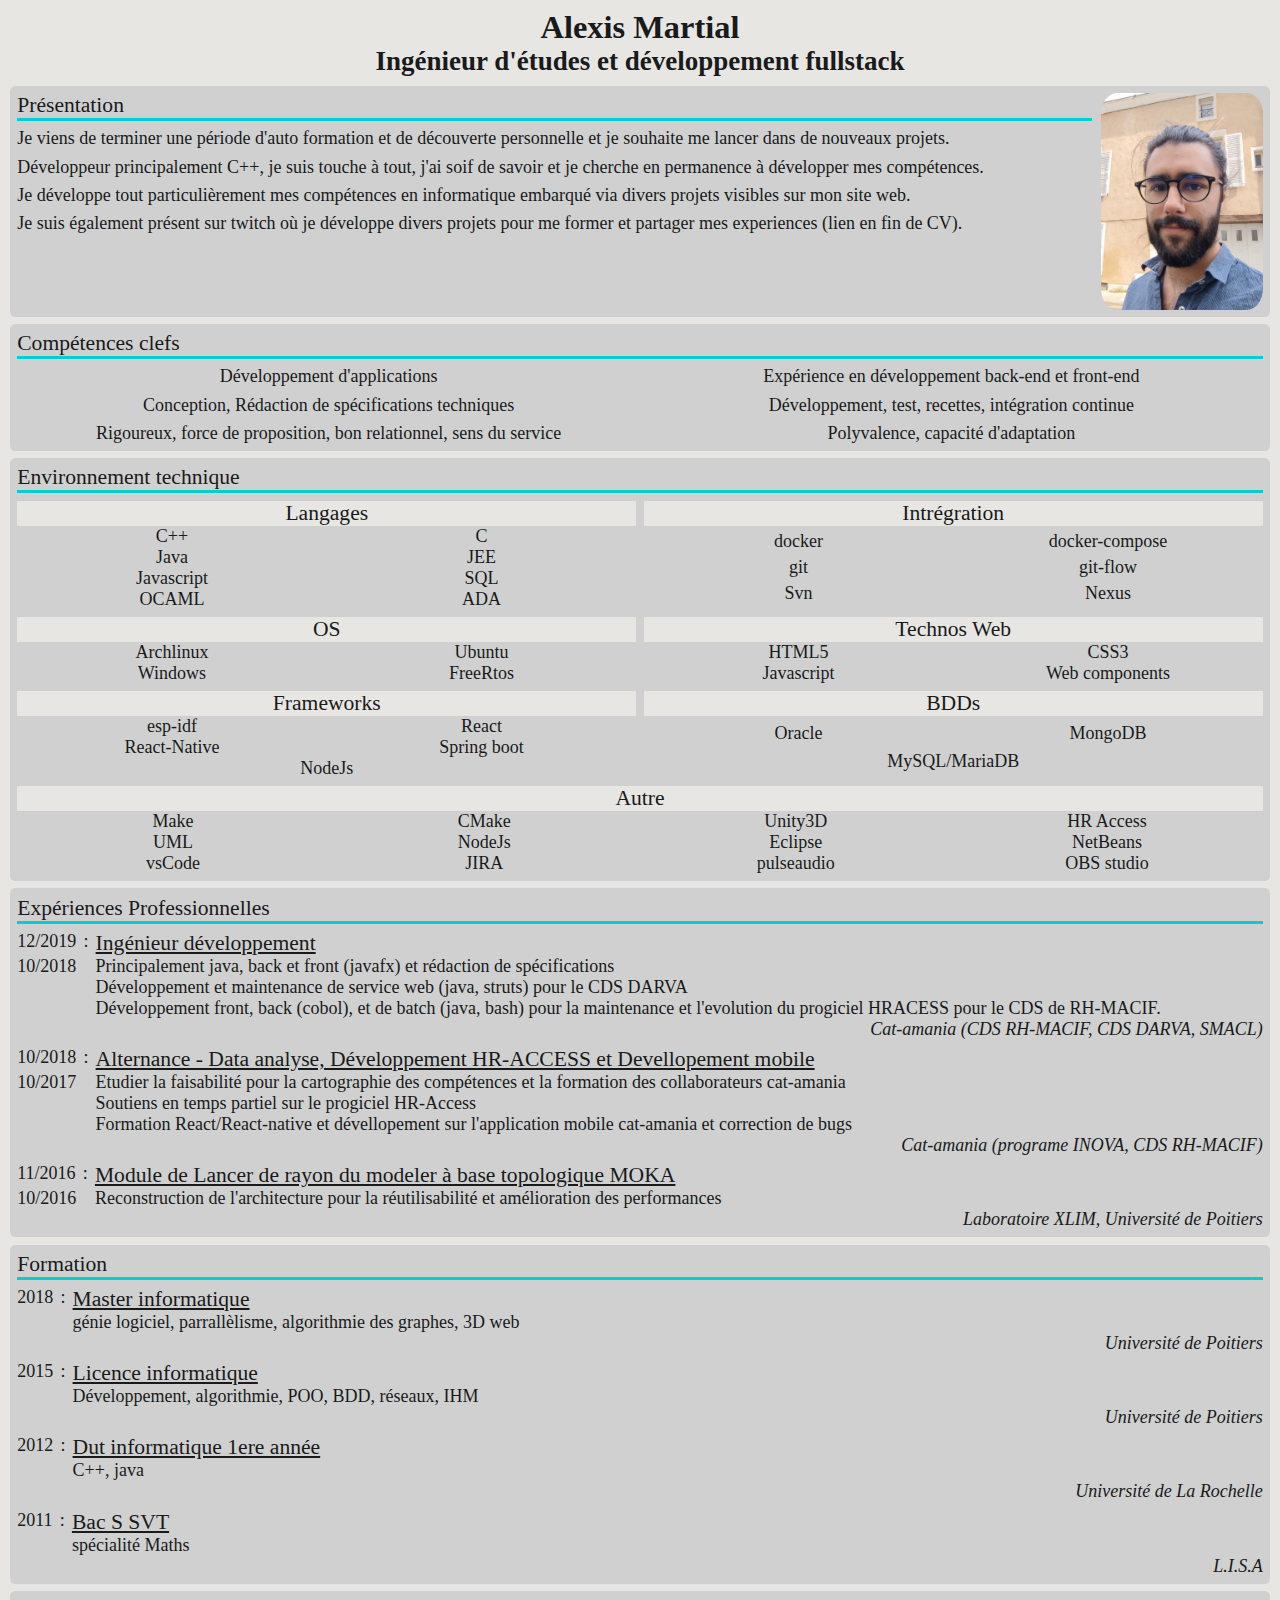
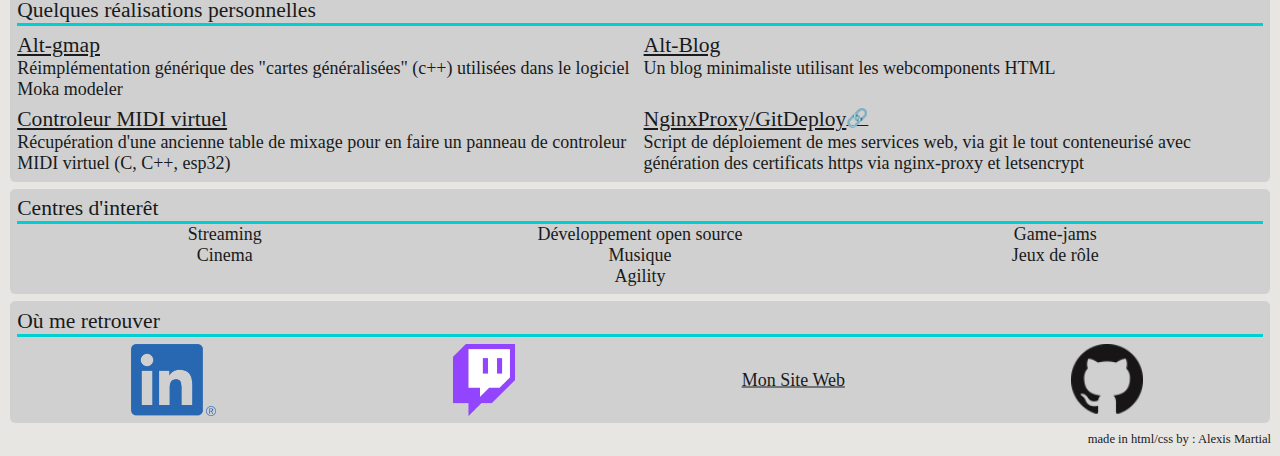
==== commit 6a6f20c7: "update footer + realisations title underline + linkedin lnk" ====
--- a/html/cv.html
+++ b/html/cv.html
@@ -14,7 +14,7 @@
           </header>
           <section>
             <p>
-                Je viens de terminer une période d'auto formation et de découverte personelle 
+                Je viens de terminer une période d'auto formation et de découverte personnelle 
                 et je souhaite me lancer dans de nouveaux projets.
             </p>
             <p>
@@ -314,7 +314,7 @@
             Musique
           </span>
           <span>
-            Litérature
+            Jeux de rôle
           </span>
           <span>
             Agility
@@ -323,13 +323,14 @@
 
         <article id="contact_me">
           <header>Où me retrouver</header>
+          <a href="https://www.linkedin.com/in/alexis-martial-249392132"></a>
           <a href="https://twitch.tv/sombrepigeon"></a>
-          <a href="https://sombrepigeon.fr"></a>
+          <a href="https://alexismartial.fr"></a>
           <a href="https://github.com/SombrePigeon"></a>
         </article>
       </main>
       <footer>
-        <span>made by </span><span>SombrePigeon</span>
+        <span>made in html/css by : Alexis Martial</span>
       </footer>
     </body>
 </html>